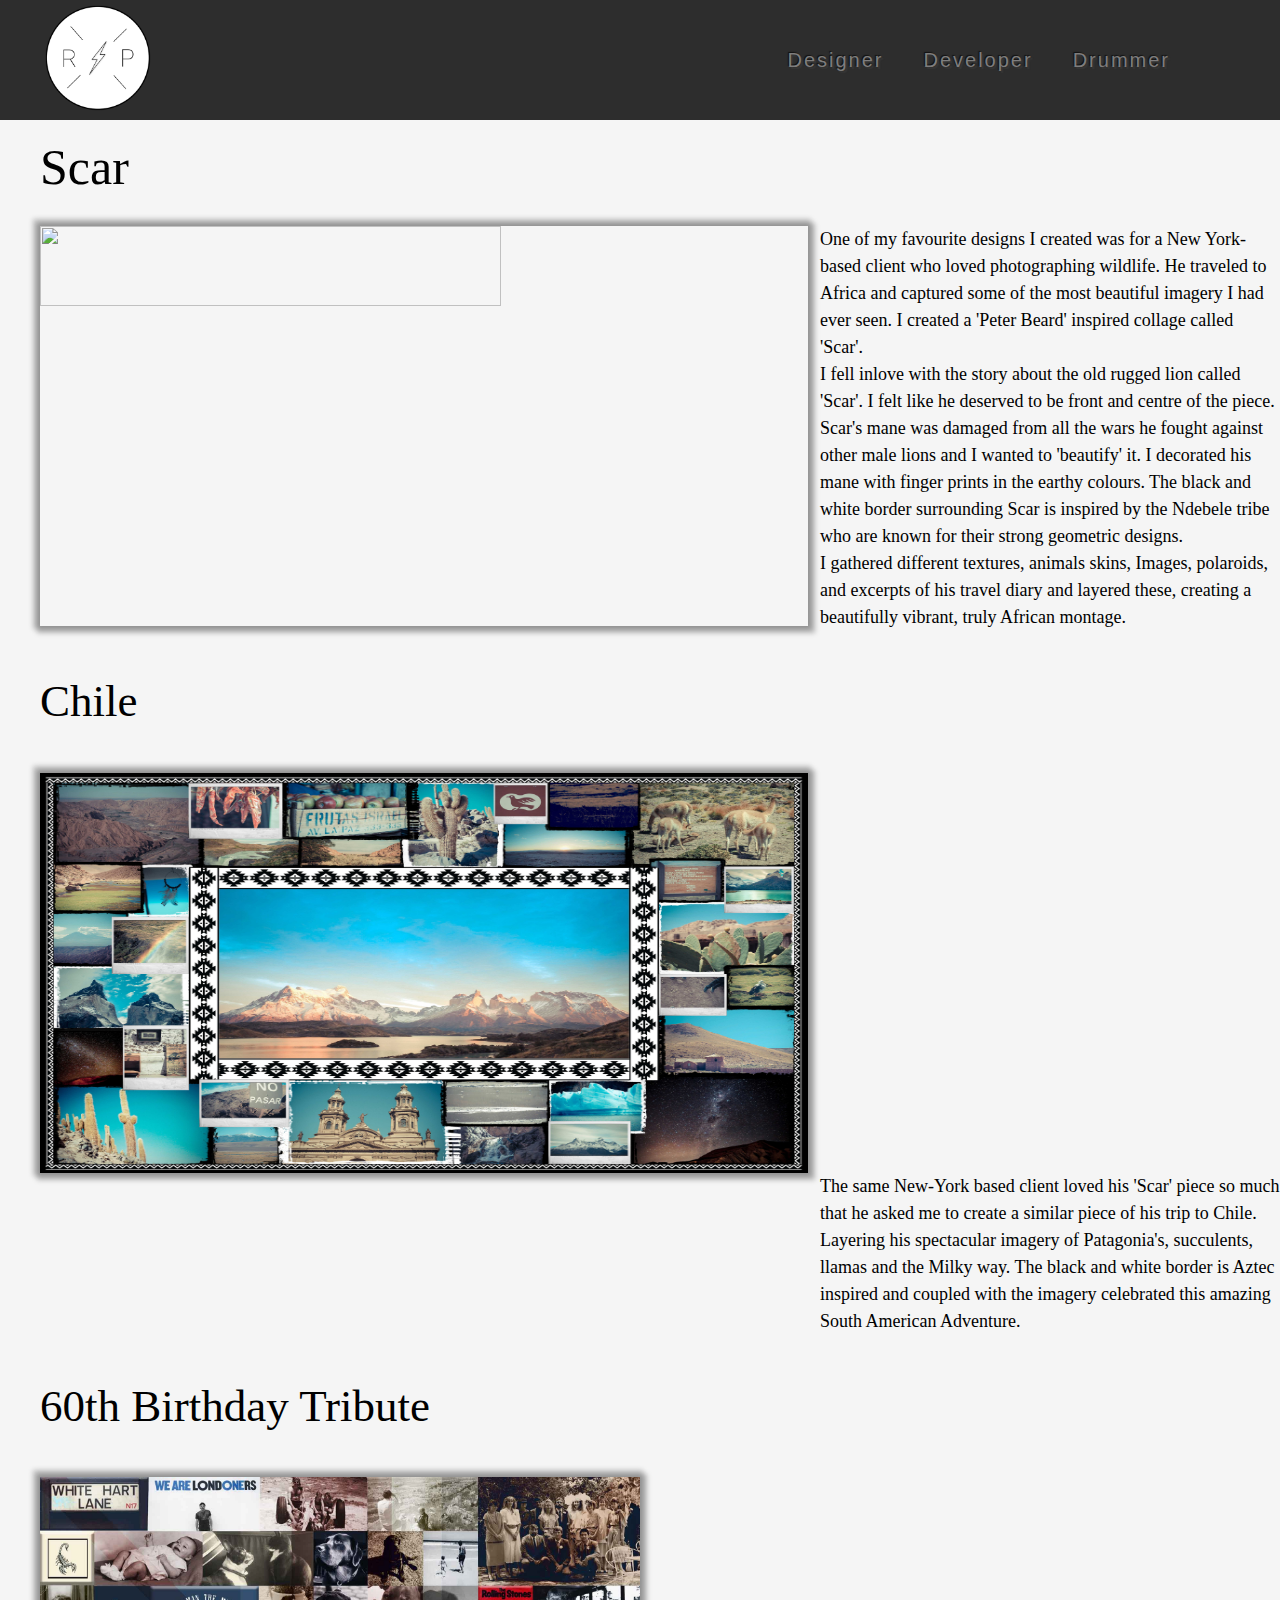
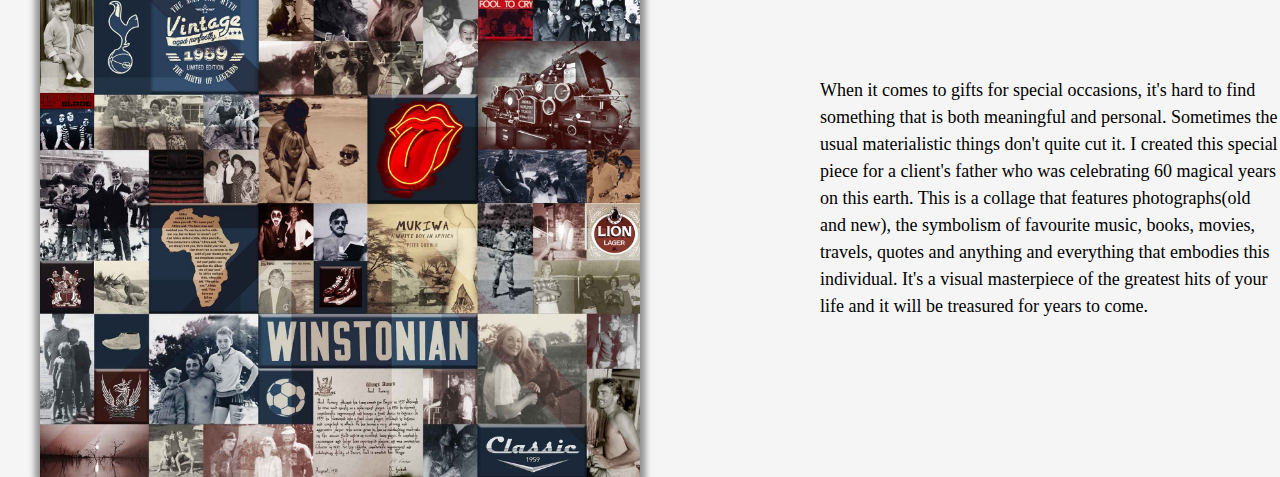
==== collage.html @ b12f91b0 "initial commit" ====
<html lang="en">

<head>
    <meta charset="UTF-8">
    <meta http-equiv="X-UA-Compatible" content="IE=edge">
    <meta name="viewport" content="width=device-width, initial-scale=1.0">
    <title>RoxyPurseyDesigner</title>
    <link rel="stylesheet" type="text/css" href="collage.css" />
</head>
<header id="topnav">
    <div class="inner">
        <div class="logo"><a href="designer.html"><img src="Assets\logo.png" alt=""></div></a>
        <nav role='navigation'>
            <ul>
                <li><a href="designer.html">Designer</a></li>
                <li><a href="developer.html">Developer</a></li>
                <li><a href="drummer.html">Drummer</a></li>
            </ul>
        </nav>
    </div>
</header>
<body>
        <div class="flex-container">
    <h1>Scar</h1>
<div class="scar">
    <img src="Assets/Collage/Scar.jpg">
</div>
<div class="text">
<p> 
One of my favourite designs I created was for a New York-based client who loved photographing wildlife. He traveled to Africa and captured some of the most beautiful imagery I had ever seen.
I created a 'Peter Beard' inspired collage called 'Scar'.

<br>
I fell inlove with the story about the old rugged lion called 'Scar'. I felt like he deserved to be front and centre of the piece. 
Scar's mane was damaged from all the wars he fought against other male lions and I wanted to 'beautify' it. I decorated his mane with finger prints in the earthy colours.
The black and white border surrounding Scar is inspired by the Ndebele tribe who are known for their strong geometric designs.
<br>
I gathered different textures, animals skins, Images, polaroids, and excerpts of his travel diary and layered these, creating a beautifully vibrant, truly African montage.
</p>
</div>
</div>

   <div class="flex-container">
    <div class="chile">
    <h2>Chile</h2>
        <img src="Assets/Collage/Chile.jpg">
    </div>
    <div class="text">
        <p>
       The same New-York based client loved his 'Scar' piece so much that he asked me to create a similar piece of his trip to Chile.
Layering his spectacular imagery of Patagonia's, succulents, llamas and the Milky way. The black and white border is Aztec inspired 
and coupled with the imagery celebrated this amazing South American Adventure.
        </p>
    </div>
</div>
</div>

   <div class="flex-container">
    <div class="dad">
        <h2>60th Birthday Tribute</h2>
        <img src="Assets/Collage/60th Birthday Collage.jpg">
    </div>
    <div class="text">
        <p>
           When it comes to gifts for special occasions, it's hard to find something that is both meaningful and personal. Sometimes the usual materialistic things don't quite cut it.
I created this special piece for a client's father who was celebrating 60 magical years on this earth. This is a collage that features photographs(old and new), the symbolism of favourite music, books, movies, travels, quotes and anything and everything that embodies this individual. 
It's a visual masterpiece of the greatest hits of your life and it will be treasured for years to come.
        </p>
    </div>
</div>
</div>

</body>
</html>
---- collage.css ----
*,
*:before,
*:after {
  -moz-box-sizing: border-box;
  -webkit-box-sizing: border-box;
  box-sizing: border-box;
}

body {
  margin: 0;
  padding: 0;
  height: 2000px;
  font-size: 18px;
  font-family: lato;
  font-weight: 100;
  line-height: 1.5;
  background-color: whitesmoke;
}

ul,
li,
/* h1,
h2,
h3,
h4,
h5,
h6,
p,
a, */
.logo {
  font-family: 'Lato', 'Verdana', sans-serif;
  -webkit-font-smoothing: antialiased;
  -moz-osx-font-smoothing: grayscale;
  font-weight: 400;
  margin: 0;
  padding: 0;
  text-decoration: none;
}

/* .inner {
  width: 800px;
  position: relative;
  margin: 0 auto;
} */

header {
  /* position: fixed; */
  width: 100%;
  /* padding-top: 10px; */
  height: 6%;
  background: #2d2d2d;
  transition: 0.7s all;
  z-index: 100;
}

body.header-fixed header {
  /* position: fixed; */
  top: 0;
  right: 0;
  padding-top: 0;
  width: 100%;
  z-index: 2;
}

li {
  list-style: none;
}

nav {
  overflow: hidden;
}

nav ul {
  float: right;
  margin-right: 70px;
}

nav li {
  display: inline;
  float: left;
}

nav a {
  display: inline-block;
  /* color: #fff; */
  text-decoration: none;
  padding: 45px 40px 40px 0px;
  transition: 0.3s all;
  font-size: 20px;
  color: rgb(126, 125, 125);
  letter-spacing: 0.1em;
  text-shadow: -1px -1px 1px #111, 2px 2px 1px #363636;
}

nav a:hover {
  color: whitesmoke;
}

.logo {
  margin-left: 40px;
  float: left;
  transition: 0.7s all;
}

.logo img {
  display: block;
  max-width: 32%;
  max-height: 32%;
}

.scar img {
  width: 60%;
  height: 20%;
  margin-top: 20px;
  margin-left: 40px;
  box-shadow: 2px 2px 5px 5px rgba(0, 0, 0, 0.25),
    -2px -2px 5px 5px rgba(0, 0, 0, 0.22);
}

p {
  font-family: lato;
  font-weight: 500;
  margin-left: 820px;
  margin-top: -400px;
}

.text2 {
  font-family: lato;
  font-weight: 500;
  margin-left: 820px;
  margin-top: -650px;
}


h1 {
  font-family: lato;
  font-weight: 300;
  margin-top: 10px;
  margin-bottom: 1px;
  margin-left: 40px;
  font-size: 50px;
}

.chile img {
  width: 60%;
  height: 20%;
  margin-left: 40px;
  margin-bottom: 400px;
  box-shadow: 2px 2px 5px 5px rgba(0, 0, 0, 0.25),
    -2px -2px 5px 5px rgba(0, 0, 0, 0.22);
}

h2 {
  margin-left: 40px;
  font-size: 45px;
  font-family: lato;
  font-weight: 300;
}

.dad img {
  width: 600px;
  height: 600px;
  margin-left: 40px;
  box-shadow: 2px 2px 5px 5px rgba(0, 0, 0, 0.25),
    -2px -2px 5px 5px rgba(0, 0, 0, 0.22);
}

img:hover {
  transform: scale(1.2, 1.2);
  transition: 0.5s all;
  justify-content: center;
}
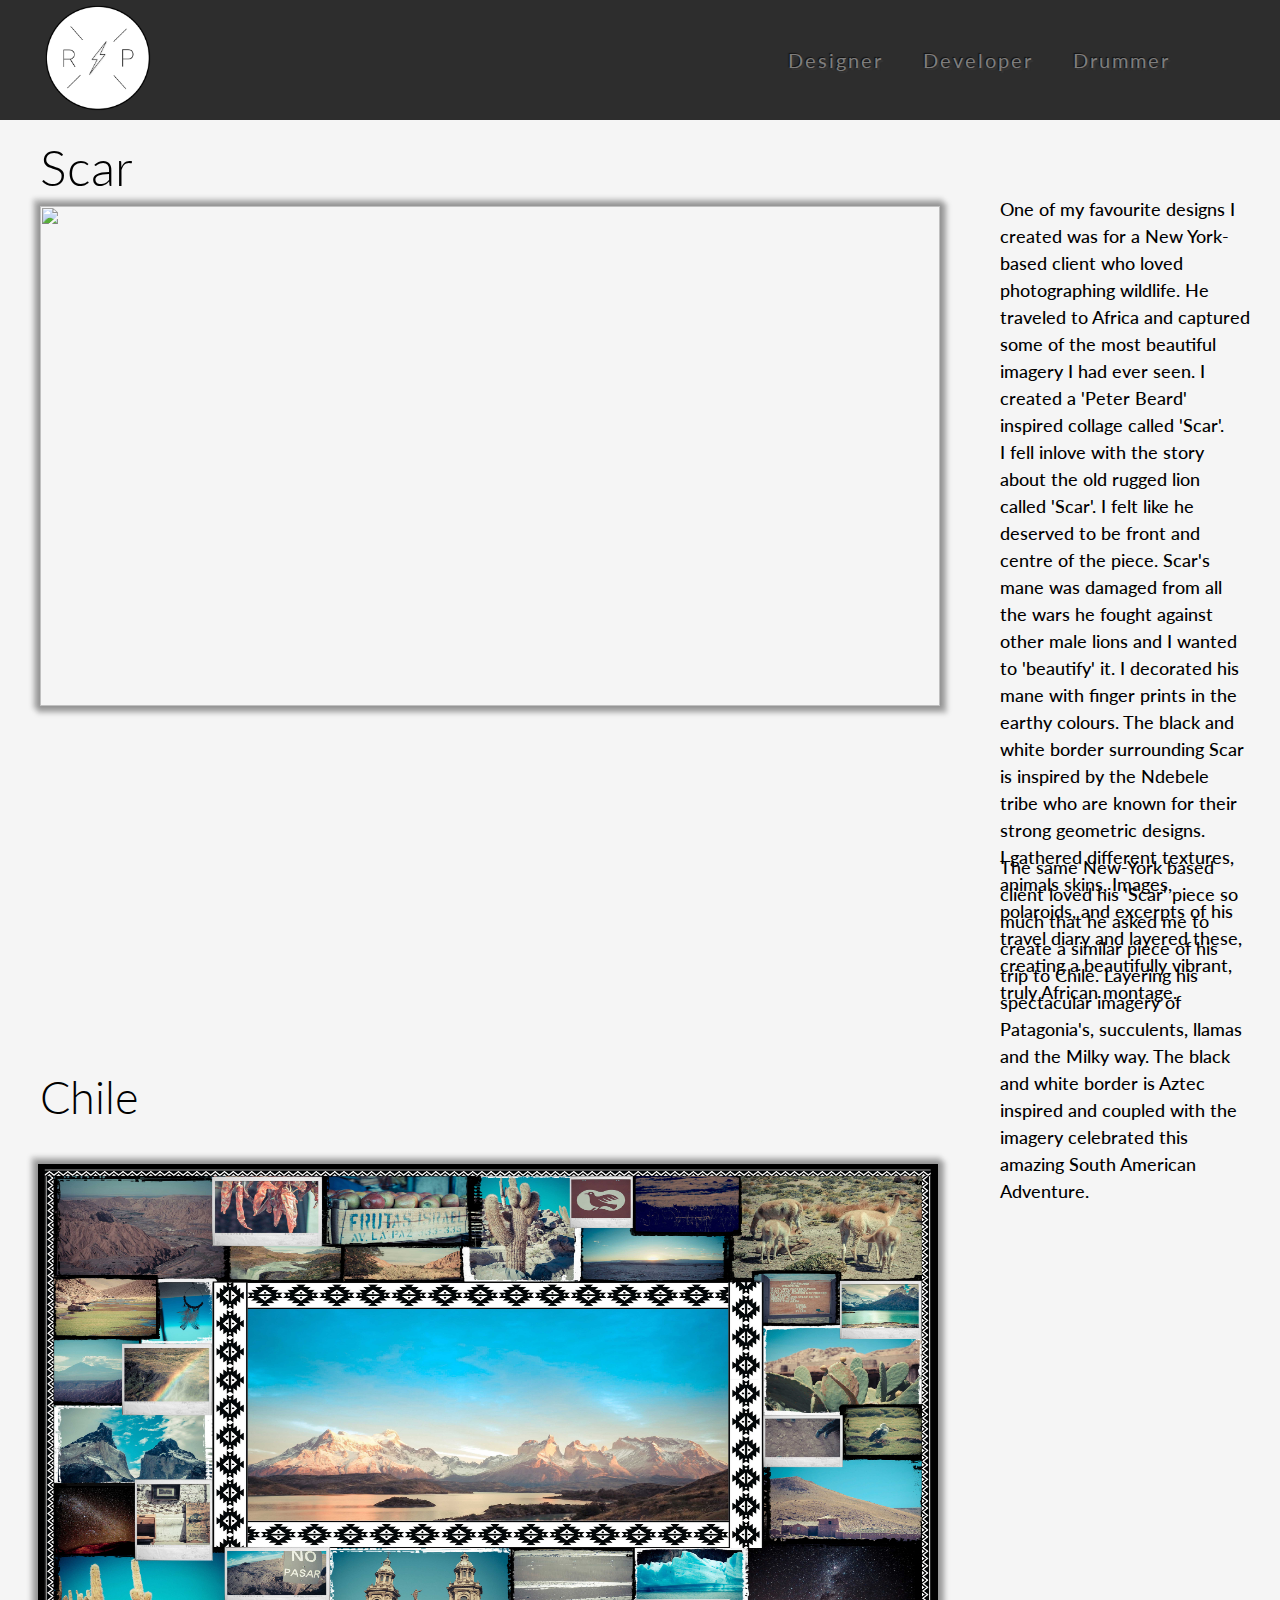
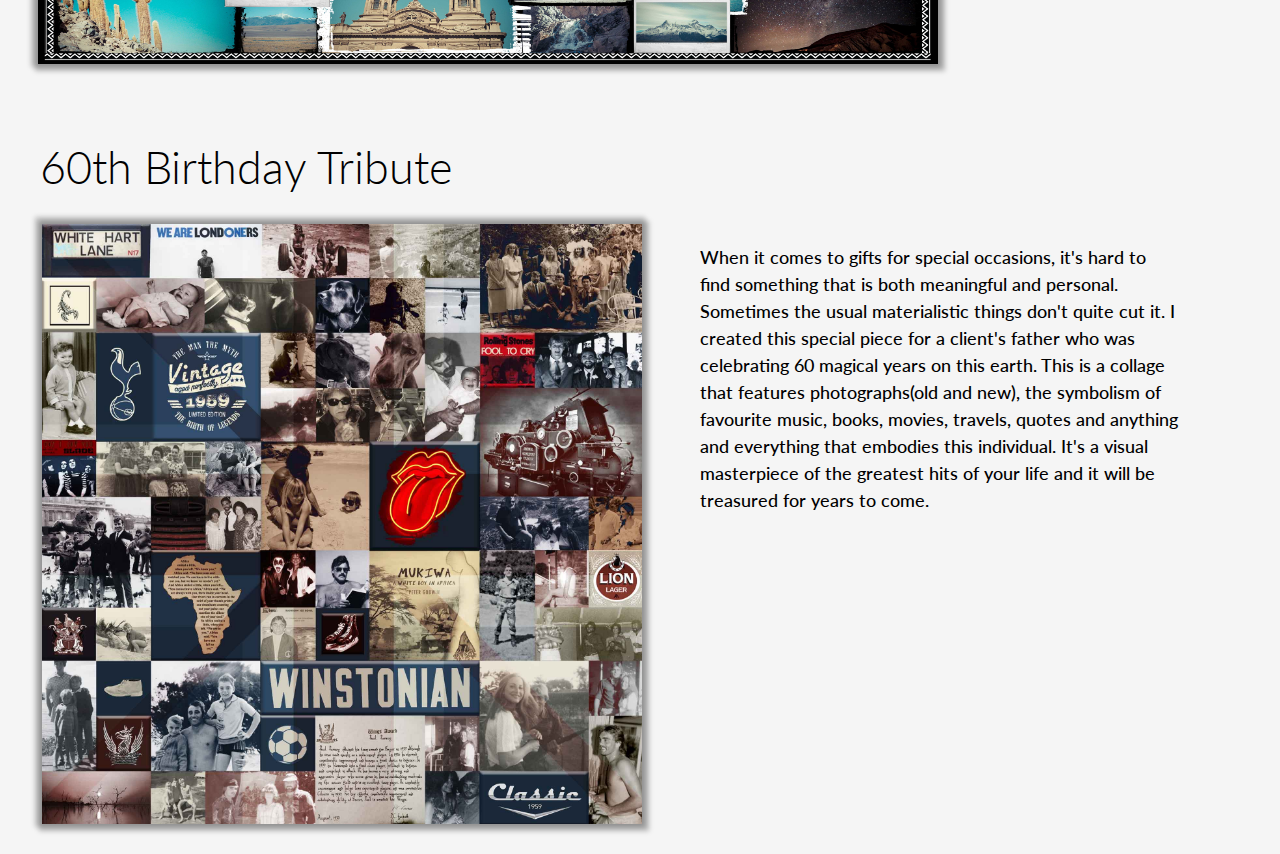
==== commit 8b584306: "fixed collage resp" ====
--- a/collage.html
+++ b/collage.html
@@ -19,56 +19,70 @@
         </nav>
     </div>
 </header>
+
 <body>
-        <div class="flex-container">
-    <h1>Scar</h1>
-<div class="scar">
-    <img src="Assets/Collage/Scar.jpg">
-</div>
-<div class="text">
-<p> 
-One of my favourite designs I created was for a New York-based client who loved photographing wildlife. He traveled to Africa and captured some of the most beautiful imagery I had ever seen.
-I created a 'Peter Beard' inspired collage called 'Scar'.
+    <div class="flex-container">
+        <h1>Scar</h1>
+        <div class="scar">
+            <img src="Assets/Collage/Scar.jpg">
+        </div>
 
-<br>
-I fell inlove with the story about the old rugged lion called 'Scar'. I felt like he deserved to be front and centre of the piece. 
-Scar's mane was damaged from all the wars he fought against other male lions and I wanted to 'beautify' it. I decorated his mane with finger prints in the earthy colours.
-The black and white border surrounding Scar is inspired by the Ndebele tribe who are known for their strong geometric designs.
-<br>
-I gathered different textures, animals skins, Images, polaroids, and excerpts of his travel diary and layered these, creating a beautifully vibrant, truly African montage.
-</p>
-</div>
-</div>
+        <div >
+            <p class="text">
+                One of my favourite designs I created was for a New York-based client who loved photographing wildlife.
+                He traveled to Africa and captured some of the most beautiful imagery I had ever seen.
+                I created a 'Peter Beard' inspired collage called 'Scar'.
 
-   <div class="flex-container">
-    <div class="chile">
-    <h2>Chile</h2>
-        <img src="Assets/Collage/Chile.jpg">
+                <br>
+                I fell inlove with the story about the old rugged lion called 'Scar'. I felt like he deserved to be
+                front and centre of the piece.
+                Scar's mane was damaged from all the wars he fought against other male lions and I wanted to 'beautify'
+                it. I decorated his mane with finger prints in the earthy colours.
+                The black and white border surrounding Scar is inspired by the Ndebele tribe who are known for their
+                strong geometric designs.
+                <br>
+                I gathered different textures, animals skins, Images, polaroids, and excerpts of his travel diary and
+                layered these, creating a beautifully vibrant, truly African montage.
+            </p>
+        </div>
     </div>
-    <div class="text">
-        <p>
-       The same New-York based client loved his 'Scar' piece so much that he asked me to create a similar piece of his trip to Chile.
-Layering his spectacular imagery of Patagonia's, succulents, llamas and the Milky way. The black and white border is Aztec inspired 
-and coupled with the imagery celebrated this amazing South American Adventure.
-        </p>
     </div>
-</div>
-</div>
 
-   <div class="flex-container">
-    <div class="dad">
-        <h2>60th Birthday Tribute</h2>
-        <img src="Assets/Collage/60th Birthday Collage.jpg">
+    <div class="flex-container">
+        <div class="chile">
+            <h2>Chile</h2>
+            <img src="Assets/Collage/Chile.jpg">
+        </div>
+        <div >
+            <p class="text1">
+                The same New-York based client loved his 'Scar' piece so much that he asked me to create a similar piece
+                of his trip to Chile.
+                Layering his spectacular imagery of Patagonia's, succulents, llamas and the Milky way. The black and
+                white border is Aztec inspired
+                and coupled with the imagery celebrated this amazing South American Adventure.
+            </p>
+        </div>
     </div>
-    <div class="text">
-        <p>
-           When it comes to gifts for special occasions, it's hard to find something that is both meaningful and personal. Sometimes the usual materialistic things don't quite cut it.
-I created this special piece for a client's father who was celebrating 60 magical years on this earth. This is a collage that features photographs(old and new), the symbolism of favourite music, books, movies, travels, quotes and anything and everything that embodies this individual. 
-It's a visual masterpiece of the greatest hits of your life and it will be treasured for years to come.
-        </p>
     </div>
-</div>
-</div>
+
+    <div class="flex-container">
+        <div class="dad">
+            <h3>60th Birthday Tribute</h3>
+            <img src="Assets/Collage/60th Birthday Collage.jpg">
+        </div>
+        <div >
+            <p class="text2">
+                When it comes to gifts for special occasions, it's hard to find something that is both meaningful and
+                personal. Sometimes the usual materialistic things don't quite cut it.
+                I created this special piece for a client's father who was celebrating 60 magical years on this earth.
+                This is a collage that features photographs(old and new), the symbolism of favourite music, books,
+                movies, travels, quotes and anything and everything that embodies this individual.
+                It's a visual masterpiece of the greatest hits of your life and it will be treasured for years to come.
+            </p>
+        </div>
+    </div>
+    </div>
 
 </body>
+
 </html>--- a/collage.css
+++ b/collage.css
@@ -1,3 +1,5 @@
+@import url('https://fonts.googleapis.com/css2?family=Lato&display=swap');
+
 *,
 *:before,
 *:after {
@@ -109,8 +111,8 @@
 }
 
 .scar img {
-  width: 60%;
-  height: 20%;
+  width: 900px;
+  height: 500px;
   margin-top: 20px;
   margin-left: 40px;
   box-shadow: 2px 2px 5px 5px rgba(0, 0, 0, 0.25),
@@ -120,15 +122,28 @@
 p {
   font-family: lato;
   font-weight: 500;
-  margin-left: 820px;
-  margin-top: -400px;
-}
-
-.text2 {
+  margin-left: 1000px;
+  margin-top: -470px;
+  margin-right: 30px;
+}
+
+
+
+p.text1 {
   font-family: lato;
   font-weight: 500;
-  margin-left: 820px;
-  margin-top: -650px;
+  margin-left: 1000px;
+  margin-top: -870px;
+  margin-right: 30px;
+}
+
+p.text2 {
+  font-family: lato;
+  font-weight: 500;
+  margin-left: 700px;
+  margin-top: -570px;
+  margin-right: 100px;
+
 }
 
 
@@ -142,10 +157,11 @@
 }
 
 .chile img {
-  width: 60%;
-  height: 20%;
-  margin-left: 40px;
-  margin-bottom: 400px;
+  width: 900px;
+  height: 500px;
+  margin-left: -100px;
+  margin-bottom: 100px;
+  margin-top: 180px;
   box-shadow: 2px 2px 5px 5px rgba(0, 0, 0, 0.25),
     -2px -2px 5px 5px rgba(0, 0, 0, 0.22);
 }
@@ -155,12 +171,23 @@
   font-size: 45px;
   font-family: lato;
   font-weight: 300;
+  margin-top: 80px;
+}
+
+h3 {
+  margin-left: 40px;
+  font-size: 45px;
+  font-family: lato;
+  font-weight: 300;
+  margin-top: 10px;
 }
 
 .dad img {
   width: 600px;
   height: 600px;
-  margin-left: 40px;
+  margin-left: -410px;
+  margin-top: 100px;
+  margin-bottom: 30px;
   box-shadow: 2px 2px 5px 5px rgba(0, 0, 0, 0.25),
     -2px -2px 5px 5px rgba(0, 0, 0, 0.22);
 }
@@ -169,4 +196,11 @@
   transform: scale(1.2, 1.2);
   transition: 0.5s all;
   justify-content: center;
+}
+
+.flex-container>div {
+  display: inline-flex;
+  justify-content: center;
+  margin-top: -20px;
+  margin-bottom: -20px;
 }